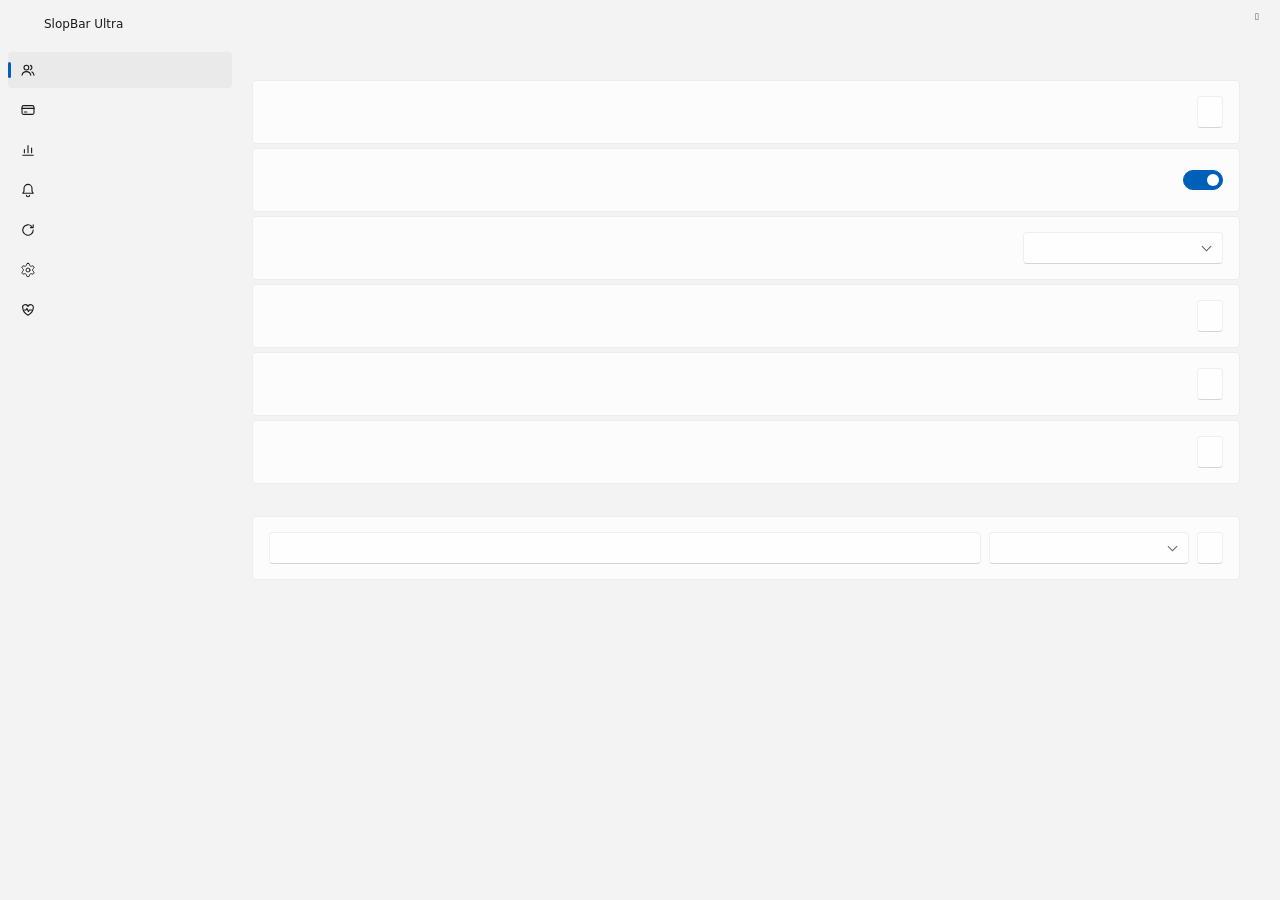
==== src/settings.html @ c91d19c8 "Merge claude/subscription-value: follow another computer's sign-ins from Settings # Conflicts: #	src" ====
<!doctype html>
<html lang="en">
<head>
  <meta charset="utf-8" />
  <title>SlopBar Ultra</title>
  <link rel="stylesheet" href="settings.css" />
</head>
<body>
  <!-- Title bar drawn on the window's Mica, like the Settings app's. -->
  <div class="titlebar" data-tauri-drag-region>
    <img src="icon.png" alt="" width="16" height="16" data-tauri-drag-region />
    <span data-tauri-drag-region>SlopBar Ultra</span>
    <button id="close" class="caption" data-i18n-title="close">&#xE8BB;</button>
  </div>
  <div class="shell">
  <nav class="sidebar" data-i18n-aria="settingsPages">
    <button class="nav active" data-page="accounts">
      <svg viewBox="0 0 20 20"><circle cx="8" cy="7" r="3"/><path d="M2.5 16.5c.6-3 2.8-4.5 5.5-4.5s4.9 1.5 5.5 4.5"/><path d="M13 4.2a3 3 0 0 1 0 5.6M15 12.4c1.3.6 2.1 1.9 2.5 4.1"/></svg>
      <span data-i18n="sAccounts"></span>
    </button>
    <button class="nav" data-page="subscriptions">
      <svg viewBox="0 0 20 20"><rect x="2.5" y="4.5" width="15" height="11" rx="2"/><path d="M2.5 8h15M5.5 12.5h3"/></svg>
      <span data-i18n="sSubscriptions"></span>
    </button>
    <button class="nav" data-page="usage">
      <svg viewBox="0 0 20 20"><path d="M3.5 16.5h13M5.5 13.5v-4M10 13.5v-9M14.5 13.5v-6"/></svg>
      <span data-i18n="sUsage"></span>
    </button>
    <button class="nav" data-page="notifications">
      <svg viewBox="0 0 20 20"><path d="M5 8a5 5 0 0 1 10 0v3.5l1.5 2.5h-13L5 11.5z"/><path d="M8 16.5a2 2 0 0 0 4 0"/></svg>
      <span data-i18n="sNotifications"></span>
    </button>
    <button class="nav" data-page="data">
      <svg viewBox="0 0 20 20"><path d="M16.5 10a6.5 6.5 0 1 1-1.9-4.6M16.5 3.5v3.5H13"/></svg>
      <span data-i18n="sData"></span>
    </button>
    <button class="nav" data-page="general">
      <svg viewBox="0 0 24 24"><path d="M12.22 2h-.44a2 2 0 0 0-2 2v.18a2 2 0 0 1-1 1.73l-.43.25a2 2 0 0 1-2 0l-.15-.08a2 2 0 0 0-2.73.73l-.22.38a2 2 0 0 0 .73 2.73l.15.1a2 2 0 0 1 1 1.72v.51a2 2 0 0 1-1 1.74l-.15.09a2 2 0 0 0-.73 2.73l.22.38a2 2 0 0 0 2.73.73l.15-.08a2 2 0 0 1 2 0l.43.25a2 2 0 0 1 1 1.73V20a2 2 0 0 0 2 2h.44a2 2 0 0 0 2-2v-.18a2 2 0 0 1 1-1.73l.43-.25a2 2 0 0 1 2 0l.15.08a2 2 0 0 0 2.73-.73l.22-.39a2 2 0 0 0-.73-2.73l-.15-.08a2 2 0 0 1-1-1.74v-.5a2 2 0 0 1 1-1.74l.15-.09a2 2 0 0 0 .73-2.73l-.22-.38a2 2 0 0 0-2.73-.73l-.15.08a2 2 0 0 1-2 0l-.43-.25a2 2 0 0 1-1-1.73V4a2 2 0 0 0-2-2z"/><circle cx="12" cy="12" r="3"/></svg>
      <span data-i18n="sGeneral"></span>
    </button>
    <button class="nav" data-page="health">
      <svg viewBox="0 0 20 20"><path d="M10 16.5s-6.5-3.8-6.5-8.6A3.4 3.4 0 0 1 10 5.6a3.4 3.4 0 0 1 6.5 2.3c0 4.8-6.5 8.6-6.5 8.6z"/><path d="M5 10h2.5l1.2-2 1.8 4 1.2-2H15"/></svg>
      <span data-i18n="sHealth"></span>
      <span class="nav-badge" id="health-nav-badge" hidden></span>
    </button>
    <div class="version" id="version"></div>
  </nav>

  <main>
    <!-- Accounts -->
    <section class="page active" id="page-accounts">
      <header><h1 data-i18n="sAccounts"></h1><p data-i18n="descAccounts"></p></header>
      <section class="guide" id="guide" aria-labelledby="guide-title" hidden></section>
      <div id="accounts"></div>
      <p class="hint notice" id="add-hint" hidden data-i18n="addHint"></p>

      <h2 data-i18n="bulkTitle"></h2>
      <div class="group">
        <div class="row">
          <div class="title"><label data-i18n="signInAll"></label><small id="sign-in-all-hint"></small></div>
          <button class="btn" id="sign-in-all" data-i18n="signInAllButton"></button>
        </div>
        <div class="row">
          <div class="title"><label for="sign-in-all-monitoring" data-i18n="signInAllMonitoring"></label><small data-i18n="signInAllMonitoringHint"></small></div>
          <input type="checkbox" class="switch" id="sign-in-all-monitoring" checked />
        </div>
        <div class="row">
          <div class="title"><label for="signin-window" data-i18n="signinWindow"></label><small data-i18n="signinWindowHint"></small></div>
          <div class="select"><select id="signin-window"></select></div>
        </div>
        <div class="row">
          <div class="title"><label data-i18n="signinForget"></label><small id="signin-forget-hint"></small></div>
          <button class="btn" id="signin-forget" data-i18n="signinForgetButton"></button>
        </div>
        <div class="row">
          <div class="title"><label data-i18n="bulkConnect"></label><small id="bulk-connect-hint"></small></div>
          <button class="btn" id="bulk-connect" data-i18n="bulkConnectButton"></button>
        </div>
        <div class="row">
          <div class="title"><label data-i18n="bulkRemove"></label><small id="bulk-remove-hint"></small></div>
          <button class="btn" id="bulk-remove" data-i18n="bulkRemoveButton"></button>
        </div>
      </div>
      <p class="hint notice" id="bulk-status" role="status" hidden></p>
      <p class="bulk-retry" id="bulk-retry-row" hidden><button class="btn" id="bulk-retry" data-i18n="signInRetry"></button></p>
      <div id="peer-sign-ins"></div>

      <h2 data-i18n="pinsTitle"></h2>
      <p class="hint pins-intro" data-i18n="pinsIntro"></p>
      <div class="group" id="pins"></div>
      <div class="group">
        <div class="row pin-add">
          <input type="text" id="pin-folder" spellcheck="false" data-i18n-title="pinFolder" />
          <div class="select"><select id="pin-account"></select></div>
          <button class="btn" id="pin-save" data-i18n="pinSave"></button>
        </div>
      </div>
      <p class="hint" id="pins-launcher"></p>
      <p class="hint" id="pins-status" role="status" hidden></p>
    </section>

    <!-- Subscriptions -->
    <section class="page" id="page-subscriptions">
      <header><h1 data-i18n="sSubscriptions"></h1><p data-i18n="descSubscriptions"></p></header>
      <div id="subscriptions"></div>
      <h2 data-i18n="sCalendar"></h2>
      <div class="group">
        <div class="row">
          <div class="title"><label for="calendar-enabled" data-i18n="calendarKeep"></label><small data-i18n="calendarKeepHint"></small></div>
          <input type="checkbox" class="switch" id="calendar-enabled" />
        </div>
        <div class="row">
          <div class="presence-path">
            <input type="text" id="calendar-path" spellcheck="false" />
            <button class="btn" id="calendar-save" data-i18n="presenceSave"></button>
            <button class="btn" id="calendar-export" data-i18n="calendarExport"></button>
          </div>
        </div>
      </div>
      <p class="hint" id="calendar-status" role="status" hidden></p>
      <p class="hint" data-i18n="subDatesHow"></p>
      <p class="hint" data-i18n="subHowJudged"></p>
      <p class="hint" data-i18n="subNoCancel"></p>
    </section>

    <!-- Usage -->
    <section class="page" id="page-usage">
      <header><h1 data-i18n="sUsage"></h1><p data-i18n="descUsage"></p></header>
      <div class="usage-controls">
        <label for="usage-days" data-i18n="usagePeriod"></label>
        <div class="select"><select id="usage-days"></select></div>
      </div>
      <div id="usage"></div>
      <p class="hint" data-i18n="usageHow"></p>
      <h2 data-i18n="sExportCsv"></h2>
      <div class="group">
        <div class="row">
          <div class="title"><label for="export-folder" data-i18n="exportCsv"></label><small data-i18n="exportCsvHint"></small></div>
        </div>
        <div class="row">
          <div class="presence-path">
            <input type="text" id="export-folder" spellcheck="false" />
            <button class="btn" id="export-csv" data-i18n="exportCsvButton"></button>
          </div>
        </div>
      </div>
      <p class="hint" id="export-status" role="status" hidden></p>
    </section>

    <!-- Notifications -->
    <section class="page" id="page-notifications">
      <header><h1 data-i18n="sNotifications"></h1><p data-i18n="descNotifications"></p></header>
      <div class="group">
        <div class="row">
          <div class="title"><label for="notify-usage" data-i18n="notifyUsage"></label><small data-i18n="notifyUsageHint"></small></div>
          <input type="checkbox" class="switch" id="notify-usage" />
        </div>
        <div class="row">
          <div class="title"><label for="notify-resets" data-i18n="notifyResets"></label><small data-i18n="notifyResetsHint"></small></div>
          <input type="checkbox" class="switch" id="notify-resets" />
        </div>
        <div class="row">
          <div class="title"><label for="notify-switches" data-i18n="notifySwitches"></label><small data-i18n="notifySwitchesHint"></small></div>
          <input type="checkbox" class="switch" id="notify-switches" />
        </div>
        <div class="row">
          <div class="title"><label for="notify-unexpected_use" data-i18n="notifyUnexpected"></label><small data-i18n="notifyUnexpectedHint"></small></div>
          <input type="checkbox" class="switch" id="notify-unexpected_use" />
        </div>
        <div class="row">
          <div class="title"><label for="notify-renewals" data-i18n="notifyRenewals"></label><small data-i18n="notifyRenewalsHint"></small></div>
          <input type="checkbox" class="switch" id="notify-renewals" />
        </div>
        <div class="row">
          <div class="title"><label for="notify-extra_usage" data-i18n="notifyExtraUsage"></label><small data-i18n="notifyExtraUsageHint"></small></div>
          <input type="checkbox" class="switch" id="notify-extra_usage" />
        </div>
        <div class="row">
          <div class="title"><label for="notify-burn" data-i18n="notifyBurn"></label><small data-i18n="notifyBurnHint"></small></div>
          <input type="checkbox" class="switch" id="notify-burn" />
        </div>
        <div class="row">
          <div class="title"><label for="notify-reset_credits" data-i18n="notifyResetCredits"></label><small data-i18n="notifyResetCreditsHint"></small></div>
          <input type="checkbox" class="switch" id="notify-reset_credits" />
        </div>
        <div class="row">
          <div class="title"><label for="notify-digest" data-i18n="notifyDigest"></label><small data-i18n="notifyDigestHint"></small></div>
          <input type="checkbox" class="switch" id="notify-digest" />
        </div>
      </div>
      <h2 data-i18n="sPhone"></h2>
      <div class="group">
        <div class="row">
          <div class="title"><label for="phone-enabled" data-i18n="phoneEnabled"></label><small data-i18n="phoneHint"></small></div>
          <input type="checkbox" class="switch" id="phone-enabled" />
        </div>
        <div class="row">
          <div class="title"><label for="phone-url" data-i18n="phoneUrl"></label><small data-i18n="phoneUrlHint"></small></div>
        </div>
        <div class="row">
          <div class="presence-path">
            <input type="text" id="phone-url" spellcheck="false" placeholder="https://ntfy.sh/your-topic" />
            <button class="btn" id="phone-url-save" data-i18n="presenceSave"></button>
          </div>
        </div>
        <div class="row">
          <div class="title"><label for="phone-token" data-i18n="phoneToken"></label><small id="phone-token-state"></small></div>
        </div>
        <div class="row">
          <div class="presence-path">
            <input type="password" id="phone-token" autocomplete="off" spellcheck="false" />
            <button class="btn" id="phone-token-save" data-i18n="presenceSave"></button>
            <button class="btn" id="phone-token-clear" data-i18n="phoneTokenClear"></button>
          </div>
        </div>
        <div class="row">
          <div class="title"><label for="phone-include_names" data-i18n="phoneNames"></label><small data-i18n="phoneNamesHint"></small></div>
          <input type="checkbox" class="switch" id="phone-include_names" />
        </div>
        <div class="row">
          <label for="phone-kind-renewal" data-i18n="phoneKindRenewal"></label>
          <input type="checkbox" class="switch" id="phone-kind-renewal" />
        </div>
        <div class="row">
          <label for="phone-kind-unexpected_use" data-i18n="phoneKindUnexpected"></label>
          <input type="checkbox" class="switch" id="phone-kind-unexpected_use" />
        </div>
        <div class="row">
          <label for="phone-kind-runaway" data-i18n="phoneKindRunaway"></label>
          <input type="checkbox" class="switch" id="phone-kind-runaway" />
        </div>
        <div class="row">
          <label for="phone-kind-limit_reached" data-i18n="phoneKindLimit"></label>
          <input type="checkbox" class="switch" id="phone-kind-limit_reached" />
        </div>
        <div class="row">
          <div class="title"><label data-i18n="phoneTest"></label><small data-i18n="phoneTestHint"></small></div>
          <button class="btn" id="phone-test" data-i18n="phoneTestButton"></button>
        </div>
      </div>
      <p class="hint" id="phone-status" role="status" hidden></p>
    </section>

    <!-- Data -->
    <section class="page" id="page-data">
      <header><h1 data-i18n="sData"></h1><p data-i18n="descData"></p></header>
      <div class="group">
        <div class="row">
          <label for="refresh" data-i18n="sRefresh"></label>
          <div class="select"><select id="refresh"></select></div>
        </div>
        <div class="row">
          <div class="title"><label for="auto-monitoring" data-i18n="autoMonitoring"></label><small data-i18n="autoMonitoringHint"></small></div>
          <input type="checkbox" class="switch" id="auto-monitoring" />
        </div>
      </div>
      <h2 data-i18n="sProviders"></h2>
      <div class="group">
        <div class="row">
          <label for="claude" class="with-mark"><span class="logo claude" data-mark="claude"></span>Claude</label>
          <input type="checkbox" class="switch" id="claude" />
        </div>
        <div class="row">
          <label for="codex" class="with-mark"><span class="logo codex" data-mark="codex"></span>Codex</label>
          <input type="checkbox" class="switch" id="codex" />
        </div>
        <div class="row">
          <div class="title"><label for="wsl-accounts" data-i18n="wslAccounts"></label><small data-i18n="wslAccountsHint"></small></div>
          <div class="select"><select id="wsl-accounts"></select></div>
        </div>
        <div class="row">
          <div class="title"><label for="wsl-rescan" data-i18n="wslRescan"></label><small id="wsl-rescan-hint" data-i18n="wslRescanHint"></small></div>
          <button class="btn" id="wsl-rescan" data-i18n="wslRescanButton"></button>
        </div>
      </div>
      <h2 data-i18n="sPresence"></h2>
      <div class="group">
        <div class="row">
          <div class="title"><label for="presence" data-i18n="sharePresence"></label><small data-i18n="sharePresenceHint"></small></div>
          <div class="select"><select id="presence"></select></div>
        </div>
        <div class="row" id="presence-custom" hidden>
          <div class="presence-path">
            <input type="text" id="presence-path" spellcheck="false" />
            <button class="btn" id="presence-save" data-i18n="presenceSave"></button>
          </div>
        </div>
        <div class="row">
          <div class="title"><label for="account-roster" data-i18n="rosterShare"></label><small data-i18n="rosterShareHint"></small></div>
          <input type="checkbox" class="switch" id="account-roster" />
        </div>
        <div class="row">
          <div class="title"><label for="roster-passphrase" data-i18n="rosterPassphrase"></label><small id="roster-passphrase-state"></small></div>
        </div>
        <div class="row">
          <div class="presence-path">
            <input type="password" id="roster-passphrase" autocomplete="new-password" spellcheck="false" />
            <button class="btn" id="roster-passphrase-save" data-i18n="rosterPassphraseSave"></button>
            <button class="btn" id="roster-passphrase-clear" data-i18n="phoneTokenClear"></button>
          </div>
        </div>
      </div>
      <p class="hint" id="presence-rclone-hint" data-i18n="presenceRcloneHint" hidden></p>
      <p class="hint" id="presence-status" role="status" hidden></p>
      <p class="hint" id="roster-status" role="status" hidden></p>
      <p class="hint" id="roster-pair-hint" data-i18n="rosterPairHint"></p>
    </section>

    <!-- General -->
    <section class="page" id="page-general">
      <header><h1 data-i18n="sGeneral"></h1><p data-i18n="descGeneral"></p></header>
      <div class="group">
        <div class="row">
          <label for="language" data-i18n="sLanguage"></label>
          <div class="select"><select id="language"></select></div>
        </div>
        <div class="row">
          <label for="startup" data-i18n="sStartup"></label>
          <input type="checkbox" class="switch" id="startup" />
        </div>
        <div class="row">
          <div class="title"><label for="compact-flyout" data-i18n="compactFlyout"></label><small id="compact-flyout-hint"></small></div>
          <input type="checkbox" class="switch" id="compact-flyout" />
        </div>
        <div class="row">
          <div class="title"><label for="guide-reopen" data-i18n="guideReopen"></label><small data-i18n="guideReopenHint"></small></div>
          <button class="btn" id="guide-reopen" data-i18n="guideReopenButton"></button>
        </div>
        <div class="row">
          <div class="title"><label for="hotkey" data-i18n="switcherShortcut"></label><small id="hotkey-hint"></small></div>
          <div class="presence-path hotkey">
            <input type="text" id="hotkey" spellcheck="false" />
            <button class="btn" id="hotkey-save" data-i18n="hotkeySave"></button>
          </div>
        </div>
        <div class="row">
          <div class="title"><label for="compact-hotkey" data-i18n="compactShortcut"></label><small id="compact-hotkey-hint"></small></div>
          <div class="presence-path hotkey">
            <input type="text" id="compact-hotkey" spellcheck="false" />
            <button class="btn" id="compact-hotkey-save" data-i18n="hotkeySave"></button>
          </div>
        </div>
      </div>

      <h2 data-i18n="sUpdates"></h2>
      <div class="group">
        <div class="row">
          <label for="auto-update" data-i18n="autoUpdate"></label>
          <input type="checkbox" class="switch" id="auto-update" />
        </div>
        <div class="row">
          <div class="title">
            <label id="version-label"></label>
            <small id="update-status"></small>
          </div>
          <button class="btn" id="check-updates"></button>
        </div>
      </div>
      <h2 data-i18n="sDiagnostics"></h2>
      <div class="group">
        <div class="row">
          <div class="title"><label data-i18n="sDiagnostics"></label><small data-i18n="diagnosticsHint"></small></div>
          <button class="btn" id="export-diagnostics" data-i18n="exportDiagnostics"></button>
        </div>
        <div class="row">
          <div class="title"><label for="crash-records" data-i18n="crashRecords"></label><small data-i18n="crashRecordsHint"></small></div>
          <input type="checkbox" class="switch" id="crash-records" />
        </div>
      </div>
      <p class="hint" id="diagnostics-status" role="status" hidden></p>
      <h2 data-i18n="sBackup"></h2>
      <div class="group">
        <div class="row">
          <div class="title"><label for="backup-passphrase" data-i18n="backupPassphrase"></label><small data-i18n="backupHint"></small></div>
        </div>
        <div class="row">
          <div class="presence-path">
            <input type="password" id="backup-passphrase" autocomplete="new-password" spellcheck="false" />
            <button class="btn" id="backup-export" data-i18n="backupExport"></button>
            <button class="btn" id="backup-restore" data-i18n="backupRestore"></button>
          </div>
        </div>
      </div>
      <input type="file" id="backup-file" accept=".slopbar-backup" hidden />
      <div class="group" id="backup-preview" hidden></div>
      <p class="hint" id="backup-status" role="status" hidden></p>
    </section>

    <!-- Health -->
    <section class="page" id="page-health">
      <header><h1 data-i18n="sHealth"></h1><p data-i18n="descHealth"></p></header>
      <div class="group" id="health"></div>
      <p class="hint" id="health-status" role="status" hidden></p>
      <p class="hint" data-i18n="healthHow"></p>
    </section>
  </main>
  </div>

  <script type="module" src="settings.js"></script>
</body>
</html>
---- src/settings.css ----
/*
 * Laid out and colored like the Windows 11 Settings app: WinUI theme resources, the system accent
 * color (set by settings.js; Windows' default blue until then) and the apps' light/dark mode.
 */
:root {
  --accent-light: #005fb8;
  --accent-dark: #60cdff;
  --accent: var(--accent-light);
  --on-accent: #fff;
  --bg: #f3f3f3;                                 /* Mica, SolidBackgroundFillColorBase */
  --text: rgba(0, 0, 0, 0.896);
  --dim: rgba(0, 0, 0, 0.62);
  --faint: rgba(0, 0, 0, 0.6);                   /* darker than WinUI's 0.446 for 4.5:1 (WCAG AA) */
  --card: rgba(255, 255, 255, 0.7);              /* CardBackgroundFillColorDefault */
  --card-stroke: rgba(0, 0, 0, 0.0578);          /* CardStrokeColorDefault */
  --line: rgba(0, 0, 0, 0.0803);                 /* DividerStrokeColorDefault */
  --subtle-hover: rgba(0, 0, 0, 0.0373);         /* SubtleFillColorSecondary */
  --subtle-press: rgba(0, 0, 0, 0.0241);
  --control: rgba(255, 255, 255, 0.7);           /* ControlFillColorDefault */
  --control-hover: rgba(249, 249, 249, 0.5);
  --control-press: rgba(249, 249, 249, 0.3);
  --control-stroke: rgba(0, 0, 0, 0.0578);       /* ControlElevationBorder */
  --control-stroke-bottom: rgba(0, 0, 0, 0.1622);
  --strong: rgba(0, 0, 0, 0.446);                /* ControlStrongFillColorDefault */
  --strong-stroke: rgba(0, 0, 0, 0.446);         /* ControlStrongStrokeColorDefault */
  --track: rgba(0, 0, 0, 0.0578);                /* ControlAltFillColorTertiary */
  --ok: #0f7b0f;
  --warn: #9d5d00;
  --bad: #c42b1c;
  --ease: cubic-bezier(0, 0, 0, 1);
  color-scheme: light;
}
@media (prefers-color-scheme: dark) {
  :root {
    --accent: var(--accent-dark);
    --on-accent: #000;
    --bg: #202020;
    --text: #fff;
    --dim: rgba(255, 255, 255, 0.786);
    --faint: rgba(255, 255, 255, 0.545);
    --card: rgba(255, 255, 255, 0.0512);
    --card-stroke: rgba(0, 0, 0, 0.1);
    --line: rgba(255, 255, 255, 0.0837);
    --subtle-hover: rgba(255, 255, 255, 0.0605);
    --subtle-press: rgba(255, 255, 255, 0.0419);
    --control: rgba(255, 255, 255, 0.0605);
    --control-hover: rgba(255, 255, 255, 0.0837);
    --control-press: rgba(255, 255, 255, 0.0326);
    --control-stroke: rgba(255, 255, 255, 0.0698);
    --control-stroke-bottom: rgba(255, 255, 255, 0.0698);
    --control-stroke-top: rgba(255, 255, 255, 0.093);
    --strong: rgba(255, 255, 255, 0.545);
    --strong-stroke: rgba(255, 255, 255, 0.545);
    --track: rgba(255, 255, 255, 0.0419);
    --ok: #6ccb5f;
    --warn: #fce100;
    --bad: #ff99a4;
    color-scheme: dark;
  }
}

* { box-sizing: border-box; margin: 0; }
html, body { height: 100%; }
body {
  display: flex; flex-direction: column; background: var(--bg); color: var(--text);
  font: 14px/20px "Segoe UI Variable Text", "Segoe UI", system-ui, sans-serif;
  user-select: none; cursor: default;
}
button { font: inherit; color: inherit; }
svg { display: block; }
:focus-visible { outline: 2px solid var(--text); outline-offset: 1px; }
@media (prefers-reduced-motion: reduce) {
  *, *::before, *::after { animation-duration: 0.01ms !important; animation-iteration-count: 1 !important; transition-duration: 0.01ms !important; scroll-behavior: auto !important; }
}
/* ScrollBar: a thin rail that widens when hovered. */
::-webkit-scrollbar { width: 12px; }
::-webkit-scrollbar-thumb { border: 5px solid transparent; border-radius: 6px; background: var(--strong) padding-box; }
::-webkit-scrollbar-thumb:hover { border-width: 3px; }

/* On Windows 11 the window's Mica shows through; it falls back to --bg by itself when inactive. */
html.mica body { background: transparent; }

/* Title bar: icon and caption on the Mica, and the close button of WinUI's caption buttons. */
.titlebar { flex: none; display: flex; align-items: center; gap: 12px; height: 48px; padding-left: 16px; }
.titlebar span { font-size: 12px; line-height: 16px; }
body.inactive .titlebar span, body.inactive .caption { color: var(--faint); }
.caption {
  align-self: flex-start; margin-left: auto; width: 46px; height: 32px; border: 0; background: transparent;
  font: 10px "Segoe Fluent Icons", "Segoe MDL2 Assets"; color: var(--text);
}
.caption:hover { background: #c42b1c; color: #fff; }
.caption:active { background: rgba(196, 43, 28, 0.9); color: rgba(255, 255, 255, 0.7); }
.shell { flex: 1; display: flex; min-height: 0; }

/* Navigation pane */
.sidebar { width: 240px; flex: none; display: flex; flex-direction: column; gap: 4px; padding: 4px 8px 12px; }
.nav {
  position: relative; display: flex; align-items: center; gap: 16px; width: 100%; height: 36px; padding: 0 12px;
  border: 0; border-radius: 4px; background: transparent; text-align: left; color: var(--text);
}
.nav svg { width: 16px; height: 16px; flex: none; fill: none; stroke: currentColor; stroke-width: 1.4; stroke-linecap: round; stroke-linejoin: round; }
.nav:hover, .nav.active { background: var(--subtle-hover); }
.nav:active { background: var(--subtle-press); color: var(--dim); }
/* The selection pill, which grows in from the middle. */
.nav::before {
  content: ""; position: absolute; left: 0; top: 50%; width: 3px; height: 16px; margin-top: -8px;
  border-radius: 2px; background: var(--accent); transform: scaleY(0); transition: transform 0.2s var(--ease);
}
.nav.active::before { transform: scaleY(1); }
.version { margin-top: auto; padding: 0 12px; font-size: 12px; color: var(--faint); }

/* Content */
main { flex: 1; overflow-y: auto; padding: 4px 40px 40px 12px; }
.page { display: none; max-width: 1000px; }
.page.active { display: block; animation: page-in 0.3s var(--ease); }
@keyframes page-in { from { opacity: 0; transform: translateY(20px); } }
.page header { margin-bottom: 24px; }
h1 { font-size: 28px; line-height: 36px; font-weight: 600; }
.page header p { color: var(--dim); margin-top: 4px; }
h2 { font-size: 14px; font-weight: 600; margin: 28px 0 8px 1px; }
.page > header + h2 { margin-top: 0; }
.hint { color: var(--dim); font-size: 12px; line-height: 16px; margin: 12px 1px 0; }
/* InfoBar (informational) */
.hint.notice {
  color: var(--text); font-size: 14px; line-height: 20px; padding: 14px 16px; margin-top: 12px;
  background: var(--card); border: 1px solid var(--card-stroke); border-radius: 4px;
}
.bulk-retry { margin: 8px 1px 0; }
/* "Signing in on <machine>": another computer's Sign in all accounts, followed through the roster. */
.peer-run { margin-top: 12px; }
.peer-run h3 { font-size: 14px; line-height: 20px; font-weight: 600; margin-bottom: 4px; }
.peer-run p + p { margin-top: 4px; }
.peer-run .dim { color: var(--dim); font-size: 12px; line-height: 16px; }
.peer-run .btn { margin-top: 10px; }

/* Setting cards: each row is its own card, a few pixels apart. */
.group { display: flex; flex-direction: column; gap: 4px; }
.group + .group { margin-top: 4px; }
.row, .account, .group > .empty {
  display: flex; align-items: center; justify-content: space-between; gap: 16px; min-height: 64px; padding: 12px 16px;
  background: var(--card); border: 1px solid var(--card-stroke); border-radius: 4px;
}
.disabled { opacity: 0.4; pointer-events: none; }

/* ComboBox */
.select { position: relative; }
.select::after {
  content: ""; position: absolute; right: 13px; top: 50%; width: 6px; height: 6px; margin-top: -5px;
  border-right: 1px solid var(--dim); border-bottom: 1px solid var(--dim); transform: rotate(45deg); pointer-events: none;
}
select {
  appearance: none; min-width: 200px; height: 32px; padding: 0 36px 0 11px; font: inherit; color: var(--text);
  background: var(--control); border: 1px solid var(--control-stroke); border-bottom-color: var(--control-stroke-bottom);
  border-top-color: var(--control-stroke-top, var(--control-stroke)); border-radius: 4px;
}
select:hover { background: var(--control-hover); }
select:active { background: var(--control-press); }
option { background: var(--bg); color: var(--text); }

/* Button */
.btn {
  display: inline-flex; align-items: center; justify-content: center; gap: 8px; min-height: 32px; padding: 0 12px;
  background: var(--control); border: 1px solid var(--control-stroke); border-bottom-color: var(--control-stroke-bottom);
  border-top-color: var(--control-stroke-top, var(--control-stroke)); border-radius: 4px;
}
.btn:hover { background: var(--control-hover); }
.btn:active { background: var(--control-press); color: var(--dim); border-color: var(--control-stroke); }
.btn:disabled { color: var(--faint); background: var(--control-press); }
.btn svg { width: 12px; height: 12px; fill: none; stroke: currentColor; stroke-width: 1.4; stroke-linecap: round; }
.btn.accent { background: var(--accent); color: var(--on-accent); border-color: rgba(255, 255, 255, 0.08) rgba(255, 255, 255, 0.08) rgba(0, 0, 0, 0.4); }
.btn.accent:hover { background: color-mix(in srgb, var(--accent) 90%, var(--bg)); }
.btn.accent:active { background: color-mix(in srgb, var(--accent) 80%, var(--bg)); color: var(--on-accent); }

/* ToggleSwitch */
.switch {
  appearance: none; flex: none; position: relative; width: 40px; height: 20px; border-radius: 10px;
  background: var(--control); border: 1px solid var(--strong-stroke); transition: background 0.1s;
}
.switch:hover { background: var(--control-hover); }
.switch::after {
  content: ""; position: absolute; top: 3px; left: 3px; width: 12px; height: 12px; border-radius: 50%;
  background: var(--dim); transition: transform 0.2s var(--ease), width 0.1s, height 0.1s, top 0.1s, left 0.1s;
}
.switch:hover::after { top: 2px; left: 2px; width: 14px; height: 14px; }
.switch:active::after { width: 17px; }
.switch:checked { background: var(--accent); border-color: var(--accent); }
.switch:checked:hover { background: color-mix(in srgb, var(--accent) 90%, var(--bg)); }
.switch:checked::after { background: var(--on-accent); transform: translateX(20px); }
.switch:checked:active::after { transform: translateX(17px); }

/* Slider */
input[type="range"] {
  appearance: none; width: 180px; height: 4px; border-radius: 2px; background: transparent;
  background: linear-gradient(to right, var(--accent) var(--fill, 50%), var(--strong) var(--fill, 50%));
}
input[type="range"]::-webkit-slider-thumb {
  appearance: none; width: 20px; height: 20px; border-radius: 50%;
  background: radial-gradient(circle, var(--accent) 5px, transparent 5.5px), var(--bg);
  box-shadow: 0 0 0 1px var(--control-stroke), 0 1px 2px rgba(0, 0, 0, 0.15);
  transition: background-size 0.1s;
}
input[type="range"]:hover::-webkit-slider-thumb { background: radial-gradient(circle, var(--accent) 6px, transparent 6.5px), var(--bg); }
input[type="range"]:active::-webkit-slider-thumb { background: radial-gradient(circle, var(--accent) 4px, transparent 4.5px), var(--bg); }
.range { display: flex; align-items: center; gap: 12px; }
.range output { width: 40px; text-align: right; font-variant-numeric: tabular-nums; }

.with-mark { display: flex; align-items: center; gap: 16px; }
/* Provider logos, white on each brand's color, like app icons in the Settings app. */
.logo { flex: none; display: grid; place-items: center; width: 24px; height: 24px; border-radius: 4px; color: #fff; }
.logo svg { fill: currentColor; }
.logo.claude { background: #d97757; }
.logo.claude svg { width: 16px; height: 16px; }
.logo.codex { background: #000; }
.logo.codex svg { width: 14px; height: 14px; }
@media (prefers-color-scheme: dark) { .logo.codex { box-shadow: inset 0 0 0 1px rgba(255, 255, 255, 0.12); } }

/* Accounts */
.provider + .provider { margin-top: 28px; }
.provider-head { display: flex; align-items: center; gap: 12px; margin: 0 0 8px 1px; }
.provider-head h3 { font-size: 14px; font-weight: 600; }
.provider-head .btn { margin-left: auto; }
.account { justify-content: flex-start; }
.avatar {
  flex: none; display: grid; place-items: center; width: 32px; height: 32px; border-radius: 50%;
  font-weight: 600; font-size: 14px; color: #fff;
}
.who { flex: 1; min-width: 0; }
/* TextBox, blending into the card until hovered or focused. */
.who input {
  width: 100%; font: inherit; color: var(--text); background: transparent;
  border: 1px solid transparent; border-radius: 4px; padding: 1px 6px; margin-left: -7px; outline: none;
}
.who input:hover { background: var(--control-hover); border-color: var(--control-stroke); }
.who input:focus { background: var(--bg); border-color: var(--control-stroke); border-bottom: 2px solid var(--accent); padding-bottom: 0; }
.who input::placeholder { color: var(--text); opacity: 1; }
.who small { display: flex; gap: 6px; align-items: center; color: var(--dim); font-size: 12px; line-height: 16px; overflow: hidden; white-space: nowrap; }
.who small span { overflow: hidden; text-overflow: ellipsis; }
.chip {
  font-style: normal; flex: none; padding: 0 6px; border-radius: 4px; font-size: 12px; line-height: 18px;
  background: var(--control); border: 1px solid var(--control-stroke); color: var(--dim);
}
.chip.live { background: var(--accent); border-color: transparent; color: var(--on-accent); }
.chip.resets.live { background: transparent; border-color: var(--ok); color: var(--ok); }
.meter { flex: none; width: 140px; text-align: right; }
.meter b { font-weight: 600; font-variant-numeric: tabular-nums; }
.meter .track { height: 4px; border-radius: 2px; background: var(--track); overflow: hidden; margin-top: 6px; }
.meter .track i { display: block; height: 100%; border-radius: 2px; }
.meter.none b { color: var(--faint); font-weight: 400; }
.meter small { display: block; margin-top: 4px; color: var(--dim); font-size: 12px; line-height: 16px; white-space: nowrap; }
.remove {
  flex: none; display: grid; place-items: center; width: 32px; height: 32px; border: 0; border-radius: 4px;
  background: transparent; color: var(--dim); opacity: 0;
}
.remove svg { width: 12px; height: 12px; fill: none; stroke: currentColor; stroke-width: 1.4; stroke-linecap: round; }
.account:hover .remove:not(:disabled), .remove:focus-visible { opacity: 1; }
.remove:hover { background: var(--subtle-hover); }
.remove:active { background: var(--subtle-press); }
.remove:disabled { visibility: hidden; }
.group > .empty { color: var(--dim); justify-content: flex-start; }

.balancer { margin-top: 4px; }
.btn.use { flex: none; }

.row .title { display: flex; flex-direction: column; }
.row .title small { color: var(--dim); font-size: 12px; line-height: 16px; }
.row .title small.available { color: var(--accent); font-weight: 600; }

.account { display: grid; grid-template-columns: 32px minmax(0, 1fr) 140px auto 20px; gap: 8px 12px; }
.account > .avatar { grid-column: 1; grid-row: 1; }
.account > .who { grid-column: 2; grid-row: 1; }
.account > .meter { grid-column: 3; grid-row: 1; }
.account > .use { grid-column: 4; grid-row: 1; }
.account > .remove { grid-column: 5; grid-row: 1; }
.monitor-state { grid-column: 2 / -1; grid-row: 2; display: flex; flex-direction: column; gap: 5px; font-size: 12px; color: var(--dim); }
.monitor-state small { display: block; white-space: normal; }
.window-resets { display: flex; flex-direction: column; gap: 4px; font-variant-numeric: tabular-nums; }
.monitor-state .btn { align-self: flex-start; }
.meter.stale { opacity: .65; }

/* Sparklines: the weekly window over the last 7 days (sparkline.js). */
.meter .spark { display: block; width: 100%; height: auto; margin-top: 6px; overflow: visible; }
.meter .spark-empty { width: 100% !important; }
.spark-base { stroke: var(--track); stroke-width: 1; fill: none; }
.spark-line { stroke: var(--dim); stroke-width: 1.3; fill: none; stroke-linejoin: round; stroke-linecap: round; vector-effect: non-scaling-stroke; }
.spark-dot { fill: var(--dim); }
.spark-dot.ok { fill: var(--ok); }
.spark-dot.warn { fill: var(--warn); }
.spark-dot.bad { fill: var(--bad); }

/* The first-run guide (Accounts) */
.guide { margin: 0 0 28px; padding: 16px 20px 20px; background: var(--card); border: 1px solid var(--card-stroke); border-radius: 8px; }
.guide[hidden] { display: none; }
.guide-head { display: flex; align-items: center; gap: 12px; }
.guide-head h2 { margin: 0; font-size: 20px; line-height: 28px; }
.guide-head h2:focus:not(:focus-visible), .page h1:focus:not(:focus-visible) { outline: none; }
.guide-head .guide-close { margin-left: auto; opacity: 1; }
.guide-intro { margin: 4px 0 12px; }
.guide-steps { list-style: none; padding: 0; margin: 0; display: flex; flex-direction: column; gap: 12px; }
.guide-step { padding: 12px 14px; border-radius: 4px; background: var(--control); border: 1px solid var(--control-stroke); }
.guide-step-head { display: flex; align-items: center; gap: 10px; }
.guide-step-head h3 { font-size: 14px; font-weight: 600; }
.guide-step-head .chip { margin-left: auto; }
.guide-num {
  flex: none; display: grid; place-items: center; width: 22px; height: 22px; border-radius: 50%;
  font-size: 12px; font-weight: 600; border: 1px solid var(--strong-stroke);
}
.guide-step.done .guide-num { background: var(--ok); border-color: var(--ok); color: var(--bg); }
.guide-body { margin: 6px 0 0 32px; display: flex; flex-direction: column; gap: 8px; color: var(--dim); }
.guide-body .hint { margin: 0; }
.guide-accounts { list-style: none; padding: 0; margin: 0; display: flex; flex-direction: column; gap: 6px; }
.guide-accounts li { display: flex; align-items: center; gap: 10px; color: var(--text); }
.guide-accounts .logo { width: 20px; height: 20px; }
.guide-accounts .logo svg { width: 12px; height: 12px; }
.guide-name { flex: 1; min-width: 0; overflow: hidden; text-overflow: ellipsis; white-space: nowrap; }
.guide-share { display: flex; flex-wrap: wrap; align-items: center; gap: 8px 12px; color: var(--text); }
.guide-notify { display: flex; flex-direction: column; gap: 8px; color: var(--text); }
.guide-notify label { display: flex; align-items: center; gap: 10px; cursor: pointer; }
.guide-foot { display: flex; justify-content: flex-end; margin-top: 12px; }
#diagnostics-status { overflow-wrap: anywhere; }

/* Subscriptions */
.account.sub { grid-template-columns: 32px minmax(0, 1fr) 230px auto 0; }
.sub .name { padding: 1px 0; overflow: hidden; text-overflow: ellipsis; white-space: nowrap; }
.sub .meter small { white-space: normal; }
.sub .btn.use svg { width: 10px; height: 10px; }
.chip.verdict.ok { border-color: var(--ok); color: var(--ok); background: transparent; }
.chip.verdict.warn { border-color: var(--warn); color: var(--warn); background: transparent; }
.chip.verdict.bad { border-color: var(--bad); color: var(--bad); background: transparent; }
.sub .advice { color: var(--text); }
.sub .runs-out { color: var(--warn); font-weight: 600; }
.sub-summary { margin-left: auto; color: var(--dim); font-size: 12px; }
.sub-pool { margin: 0 0 8px; }
.advice-move { display: flex; align-items: center; gap: 12px; padding: 10px 12px; }
.advice-move + .advice-move { border-top: 1px solid var(--line, rgba(127, 127, 127, .2)); }
.advice-move .who { flex: 1; min-width: 0; display: flex; flex-direction: column; gap: 2px; }
.advice-move small { color: var(--dim); font-size: 12px; }
.plan-fields { display: flex; flex-wrap: wrap; align-items: center; gap: 8px 20px; margin-top: 4px; }
.plan-fields label { display: inline-flex; align-items: center; gap: 8px; }
.plan-fields input[type="number"] {
  width: 84px; height: 28px; padding: 0 8px; font: inherit; color: var(--text);
  background: var(--control); border: 1px solid var(--control-stroke); border-bottom-color: var(--control-stroke-bottom); border-radius: 4px;
}
.plan-fields input[type="number"]:focus, .plan-fields input[type="date"]:focus { outline: none; border-bottom: 2px solid var(--accent); }
.plan-fields input[type="date"] {
  height: 28px; padding: 0 8px; font: inherit; color: var(--text); color-scheme: light dark;
  background: var(--control); border: 1px solid var(--control-stroke); border-bottom-color: var(--control-stroke-bottom); border-radius: 4px;
}
.plan-fields .link { border: 0; background: none; padding: 0; color: var(--accent); cursor: pointer; }
.plan-fields .link:hover { text-decoration: underline; }
@media (max-width: 900px) {
  .account { grid-template-columns: 32px minmax(0, 1fr) 90px auto 20px; gap: 8px; }
  .account .meter { width: 90px; }
  .account.sub { grid-template-columns: 32px minmax(0, 1fr) 160px auto 0; }
  .account.sub .meter { width: 160px; }
}

/* Sharing in-use status with the user's other computers (Data page). */
.row[hidden] { display: none; }
.presence-path { flex: 1; display: flex; gap: 8px; }
.presence-path input {
  flex: 1; min-width: 0; height: 32px; padding: 0 10px; font: inherit; color: var(--text);
  background: var(--control); border: 1px solid var(--control-stroke); border-bottom-color: var(--control-stroke-bottom); border-radius: 4px;
}
.presence-path input:focus { outline: none; border-bottom: 2px solid var(--accent); }
.chip.elsewhere { background: transparent; border-color: var(--ok); color: var(--ok); }
.chip.outside { background: transparent; border-color: var(--warn); color: var(--warn); }
.chip.unexpected { background: transparent; border-color: var(--bad); color: var(--bad); }
.web-use { display: inline-flex; align-items: center; gap: 4px; align-self: flex-start; cursor: pointer; }

/* Health */
.nav-badge {
  margin-left: auto; min-width: 18px; height: 18px; padding: 0 5px; border-radius: 9px;
  background: var(--bad); color: #fff; font-size: 11px; font-weight: 600; line-height: 18px; text-align: center;
}
.health-check .title { min-width: 0; }
.health-check .title label { display: flex; align-items: center; gap: 8px; }
.health-dot { width: 10px; height: 10px; flex: none; border-radius: 50%; background: var(--ok); }
.health-dot.warning { background: var(--warn); }
.health-dot.problem { background: var(--bad); }

/* Bulk actions, project pins and the switcher's shortcut (Accounts and General pages). */
.row .title small.problem { color: var(--bad); }
.row.pin { gap: 8px; }
.row.pin .title { flex: 1; min-width: 0; }
.row.pin .title label { overflow: hidden; text-overflow: ellipsis; white-space: nowrap; }
.row.pin .btn { flex: none; }
.pin-add { gap: 8px; }
.pin-add input {
  flex: 1; min-width: 0; height: 32px; padding: 0 10px; font: inherit; color: var(--text);
  background: var(--control); border: 1px solid var(--control-stroke); border-bottom-color: var(--control-stroke-bottom); border-radius: 4px;
}
.pin-add input:focus { outline: none; border-bottom: 2px solid var(--accent); }
.pin-add .select { flex: none; max-width: 45%; }
.pins-intro { margin: 0 1px 8px; }
.presence-path.hotkey { flex: none; width: 280px; }
/* Usage */
.usage-controls { display: flex; align-items: center; justify-content: flex-end; gap: 12px; margin: 0 0 16px; }
.usage-controls select { min-width: 140px; }
.row.usage-overview, .row.usage-account { align-items: flex-start; flex-wrap: wrap; }
.usage-overview > div { flex: 1 1 260px; min-width: 0; }
.usage-who { display: flex; flex-direction: column; gap: 2px; flex: 0 0 210px; min-width: 0; }
.usage-who label { overflow: hidden; text-overflow: ellipsis; white-space: nowrap; }
.usage-who small { color: var(--dim); font-size: 12px; }
.usage-who .usage-note { color: var(--faint); }
.usage-cols { flex: 1 1 320px; display: grid; grid-template-columns: repeat(auto-fit, minmax(180px, 1fr)); gap: 16px; min-width: 0; }
.usage-overview h4, .usage-cols h4 { font-size: 12px; font-weight: 600; color: var(--dim); margin: 0 0 6px; }
.usage-heat-head { display: flex; align-items: center; justify-content: space-between; gap: 8px; margin-bottom: 6px; }
.usage-heat-head h4 { margin: 0; }
.usage-heat-head select { min-width: 150px; height: 28px; font-size: 12px; }
.usage-empty { color: var(--faint); font-size: 12px; }
.bars { list-style: none; margin: 0; padding: 0; display: flex; flex-direction: column; gap: 6px; }
.bars li { display: grid; grid-template-columns: 1fr auto; column-gap: 8px; font-size: 12px; }
.bar-key { overflow: hidden; text-overflow: ellipsis; white-space: nowrap; }
.bar-value { color: var(--dim); font-variant-numeric: tabular-nums; }
.bar { grid-column: 1 / -1; height: 4px; margin-top: 2px; border-radius: 2px; background: linear-gradient(to right, var(--accent) var(--w), var(--track) var(--w)); }
.heat { display: grid; grid-template-columns: 32px repeat(24, 1fr); gap: 2px; font-size: 10px; color: var(--faint); }
.heat-hour { text-align: left; }
.heat-day { line-height: 12px; }
.heat-cell { height: 12px; border-radius: 2px; background: color-mix(in srgb, var(--accent) calc(var(--a) * 100%), var(--track)); }
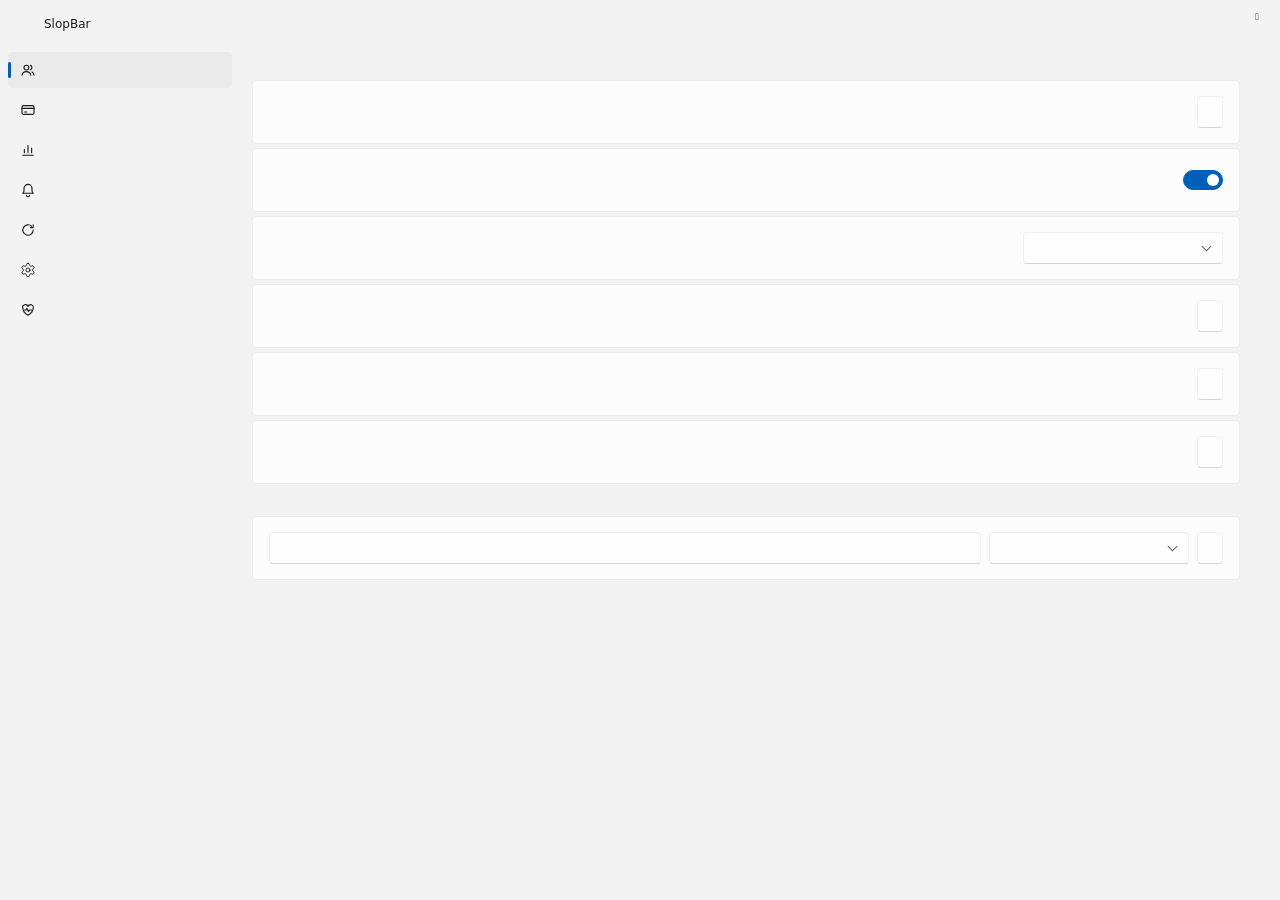
==== commit 595f7836: "Show another computer's sign-ins at the top of Accounts Below every account card the person at this " ====
--- a/src/settings.html
+++ b/src/settings.html
@@ -2,14 +2,14 @@
 <html lang="en">
 <head>
   <meta charset="utf-8" />
-  <title>SlopBar Ultra</title>
+  <title>SlopBar</title>
   <link rel="stylesheet" href="settings.css" />
 </head>
 <body>
   <!-- Title bar drawn on the window's Mica, like the Settings app's. -->
   <div class="titlebar" data-tauri-drag-region>
     <img src="icon.png" alt="" width="16" height="16" data-tauri-drag-region />
-    <span data-tauri-drag-region>SlopBar Ultra</span>
+    <span data-tauri-drag-region>SlopBar</span>
     <button id="close" class="caption" data-i18n-title="close">&#xE8BB;</button>
   </div>
   <div class="shell">
@@ -50,6 +50,8 @@
     <!-- Accounts -->
     <section class="page active" id="page-accounts">
       <header><h1 data-i18n="sAccounts"></h1><p data-i18n="descAccounts"></p></header>
+      <!-- Another computer signing in: at the top, so the person here sees it without scrolling. -->
+      <div id="peer-sign-ins"></div>
       <section class="guide" id="guide" aria-labelledby="guide-title" hidden></section>
       <div id="accounts"></div>
       <p class="hint notice" id="add-hint" hidden data-i18n="addHint"></p>
@@ -83,7 +85,6 @@
       </div>
       <p class="hint notice" id="bulk-status" role="status" hidden></p>
       <p class="bulk-retry" id="bulk-retry-row" hidden><button class="btn" id="bulk-retry" data-i18n="signInRetry"></button></p>
-      <div id="peer-sign-ins"></div>
 
       <h2 data-i18n="pinsTitle"></h2>
       <p class="hint pins-intro" data-i18n="pinsIntro"></p>
@@ -333,13 +334,6 @@
             <button class="btn" id="hotkey-save" data-i18n="hotkeySave"></button>
           </div>
         </div>
-        <div class="row">
-          <div class="title"><label for="compact-hotkey" data-i18n="compactShortcut"></label><small id="compact-hotkey-hint"></small></div>
-          <div class="presence-path hotkey">
-            <input type="text" id="compact-hotkey" spellcheck="false" />
-            <button class="btn" id="compact-hotkey-save" data-i18n="hotkeySave"></button>
-          </div>
-        </div>
       </div>
 
       <h2 data-i18n="sUpdates"></h2>
--- a/src/settings.css
+++ b/src/settings.css
@@ -127,7 +127,7 @@
 }
 .bulk-retry { margin: 8px 1px 0; }
 /* "Signing in on <machine>": another computer's Sign in all accounts, followed through the roster. */
-.peer-run { margin-top: 12px; }
+.hint.notice.peer-run { margin: 0 0 12px; }
 .peer-run h3 { font-size: 14px; line-height: 20px; font-weight: 600; margin-bottom: 4px; }
 .peer-run p + p { margin-top: 4px; }
 .peer-run .dim { color: var(--dim); font-size: 12px; line-height: 16px; }
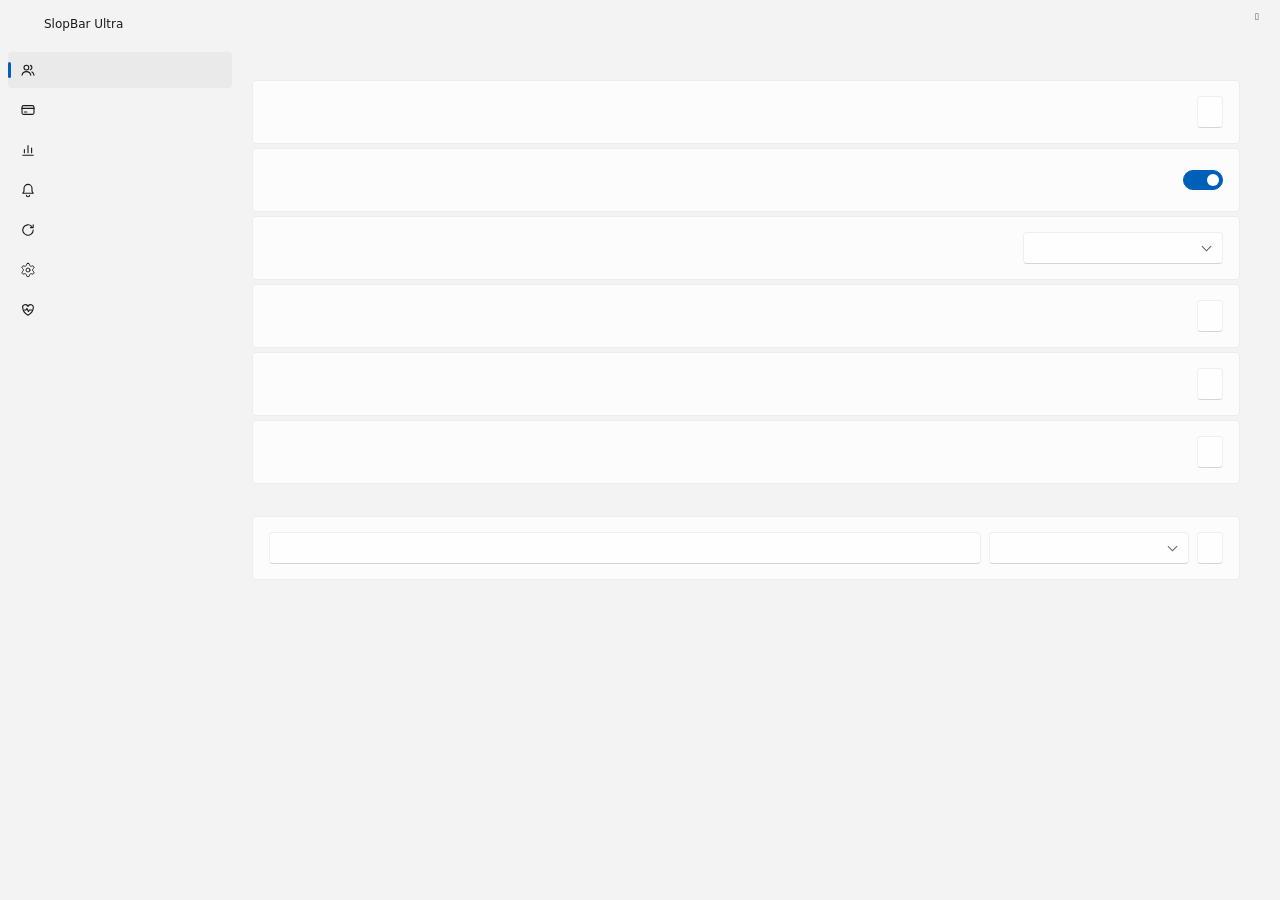
==== commit a5c17f42: "Merge claude/subscription-value: another computer's sign-ins at the top of Accounts" ====
--- a/src/settings.html
+++ b/src/settings.html
@@ -2,14 +2,14 @@
 <html lang="en">
 <head>
   <meta charset="utf-8" />
-  <title>SlopBar</title>
+  <title>SlopBar Ultra</title>
   <link rel="stylesheet" href="settings.css" />
 </head>
 <body>
   <!-- Title bar drawn on the window's Mica, like the Settings app's. -->
   <div class="titlebar" data-tauri-drag-region>
     <img src="icon.png" alt="" width="16" height="16" data-tauri-drag-region />
-    <span data-tauri-drag-region>SlopBar</span>
+    <span data-tauri-drag-region>SlopBar Ultra</span>
     <button id="close" class="caption" data-i18n-title="close">&#xE8BB;</button>
   </div>
   <div class="shell">
@@ -334,6 +334,13 @@
             <button class="btn" id="hotkey-save" data-i18n="hotkeySave"></button>
           </div>
         </div>
+        <div class="row">
+          <div class="title"><label for="compact-hotkey" data-i18n="compactShortcut"></label><small id="compact-hotkey-hint"></small></div>
+          <div class="presence-path hotkey">
+            <input type="text" id="compact-hotkey" spellcheck="false" />
+            <button class="btn" id="compact-hotkey-save" data-i18n="hotkeySave"></button>
+          </div>
+        </div>
       </div>
 
       <h2 data-i18n="sUpdates"></h2>
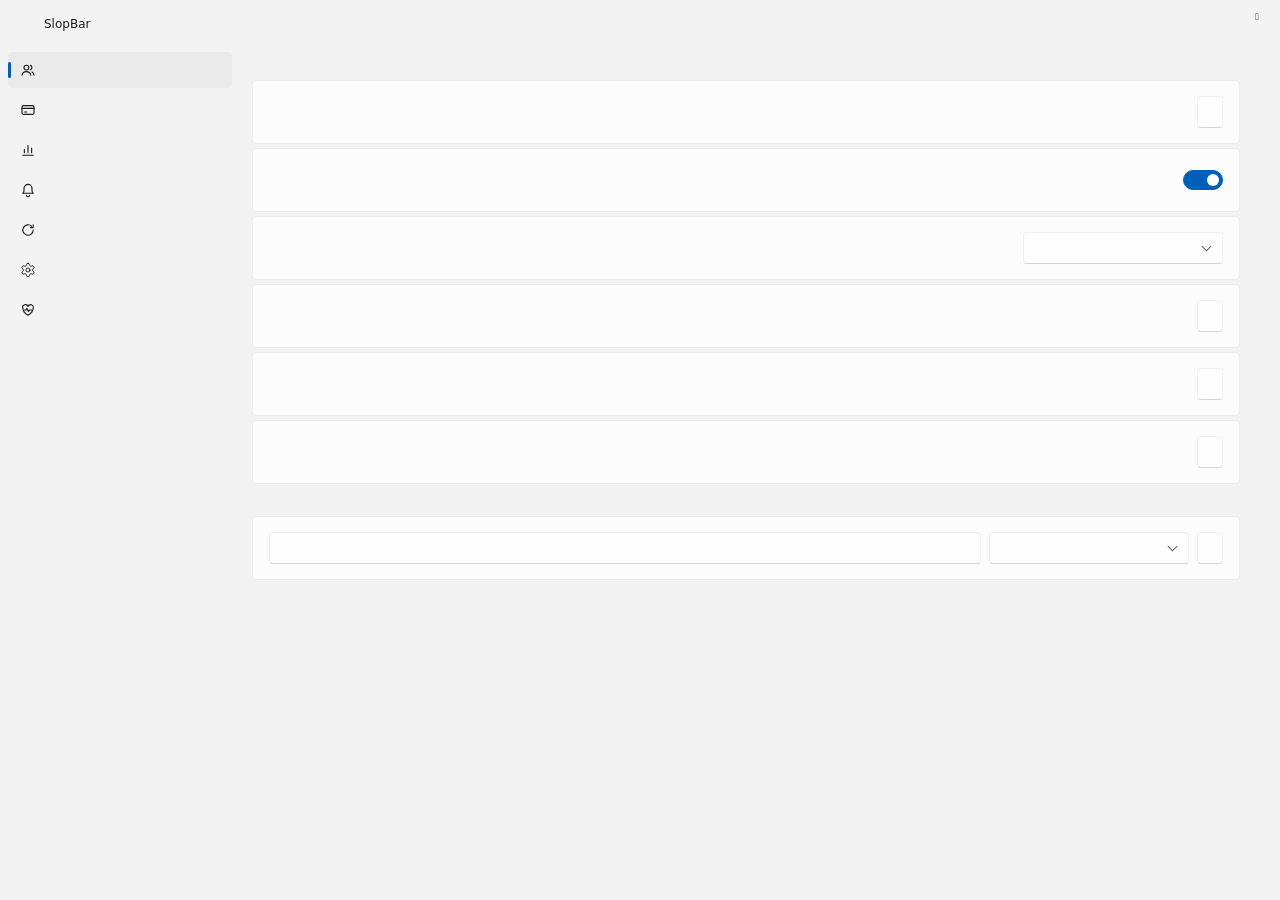
==== commit 1b191870: "Flag an account in use on more than one machine at once The presence records already say which accou" ====
--- a/src/settings.html
+++ b/src/settings.html
@@ -2,14 +2,14 @@
 <html lang="en">
 <head>
   <meta charset="utf-8" />
-  <title>SlopBar Ultra</title>
+  <title>SlopBar</title>
   <link rel="stylesheet" href="settings.css" />
 </head>
 <body>
   <!-- Title bar drawn on the window's Mica, like the Settings app's. -->
   <div class="titlebar" data-tauri-drag-region>
     <img src="icon.png" alt="" width="16" height="16" data-tauri-drag-region />
-    <span data-tauri-drag-region>SlopBar Ultra</span>
+    <span data-tauri-drag-region>SlopBar</span>
     <button id="close" class="caption" data-i18n-title="close">&#xE8BB;</button>
   </div>
   <div class="shell">
@@ -169,6 +169,10 @@
           <input type="checkbox" class="switch" id="notify-unexpected_use" />
         </div>
         <div class="row">
+          <div class="title"><label for="notify-multi_machine" data-i18n="notifyOverlap"></label><small data-i18n="notifyOverlapHint"></small></div>
+          <input type="checkbox" class="switch" id="notify-multi_machine" />
+        </div>
+        <div class="row">
           <div class="title"><label for="notify-renewals" data-i18n="notifyRenewals"></label><small data-i18n="notifyRenewalsHint"></small></div>
           <input type="checkbox" class="switch" id="notify-renewals" />
         </div>
--- a/src/settings.css
+++ b/src/settings.css
@@ -364,6 +364,8 @@
 .presence-path input:focus { outline: none; border-bottom: 2px solid var(--accent); }
 .chip.elsewhere { background: transparent; border-color: var(--ok); color: var(--ok); }
 .chip.outside { background: transparent; border-color: var(--warn); color: var(--warn); }
+.chip.overlap { background: transparent; border-color: var(--warn); color: var(--warn); font-weight: 600; }
+.overlap-icon { font-family: "Segoe Fluent Icons", "Segoe MDL2 Assets"; font-size: 0.9em; vertical-align: -1px; }
 .chip.unexpected { background: transparent; border-color: var(--bad); color: var(--bad); }
 .web-use { display: inline-flex; align-items: center; gap: 4px; align-self: flex-start; cursor: pointer; }
 
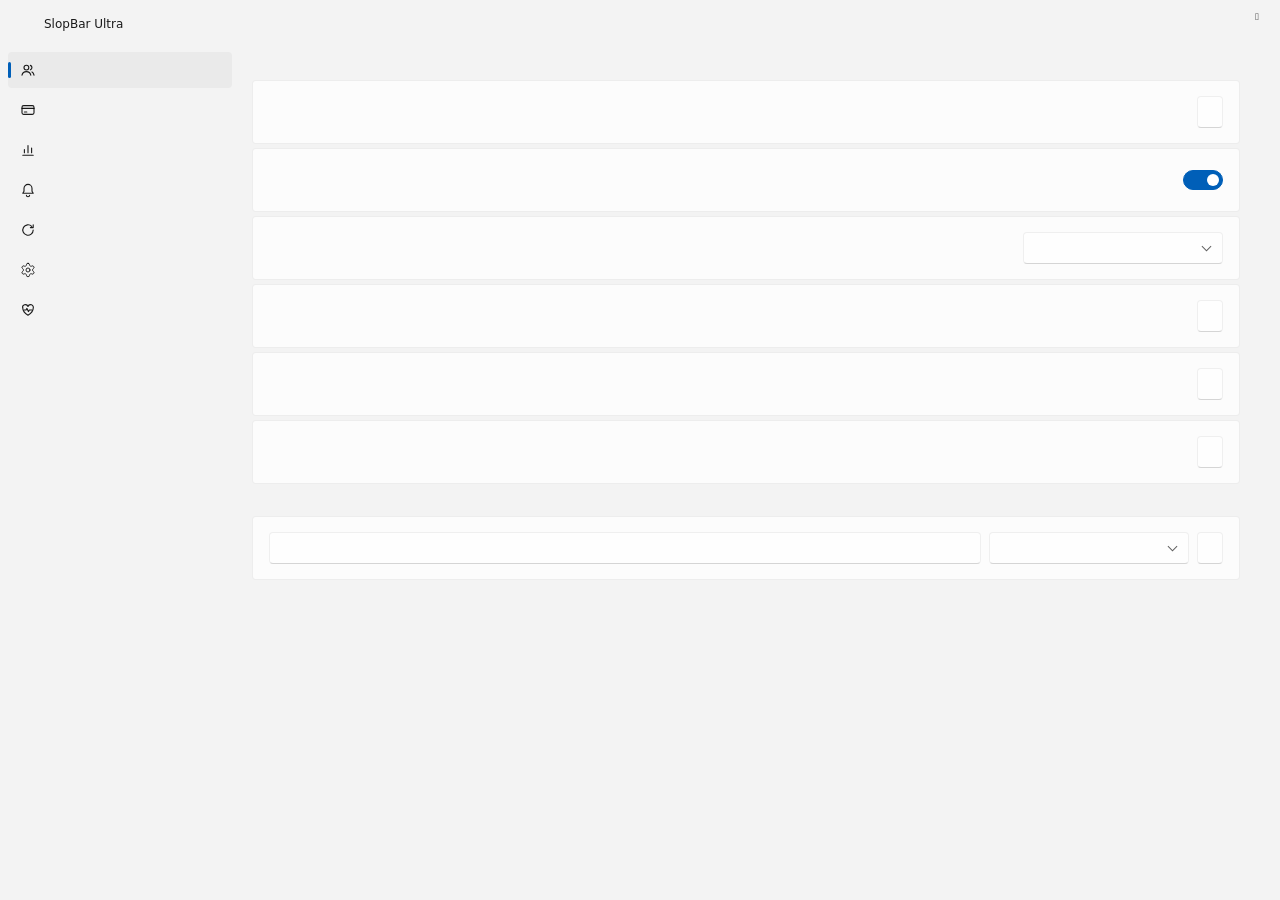
==== commit 5b1bdcf4: "Merge claude/subscription-value: flag an account in use on more than one machine at once Co-Authored" ====
--- a/src/settings.html
+++ b/src/settings.html
@@ -2,14 +2,14 @@
 <html lang="en">
 <head>
   <meta charset="utf-8" />
-  <title>SlopBar</title>
+  <title>SlopBar Ultra</title>
   <link rel="stylesheet" href="settings.css" />
 </head>
 <body>
   <!-- Title bar drawn on the window's Mica, like the Settings app's. -->
   <div class="titlebar" data-tauri-drag-region>
     <img src="icon.png" alt="" width="16" height="16" data-tauri-drag-region />
-    <span data-tauri-drag-region>SlopBar</span>
+    <span data-tauri-drag-region>SlopBar Ultra</span>
     <button id="close" class="caption" data-i18n-title="close">&#xE8BB;</button>
   </div>
   <div class="shell">
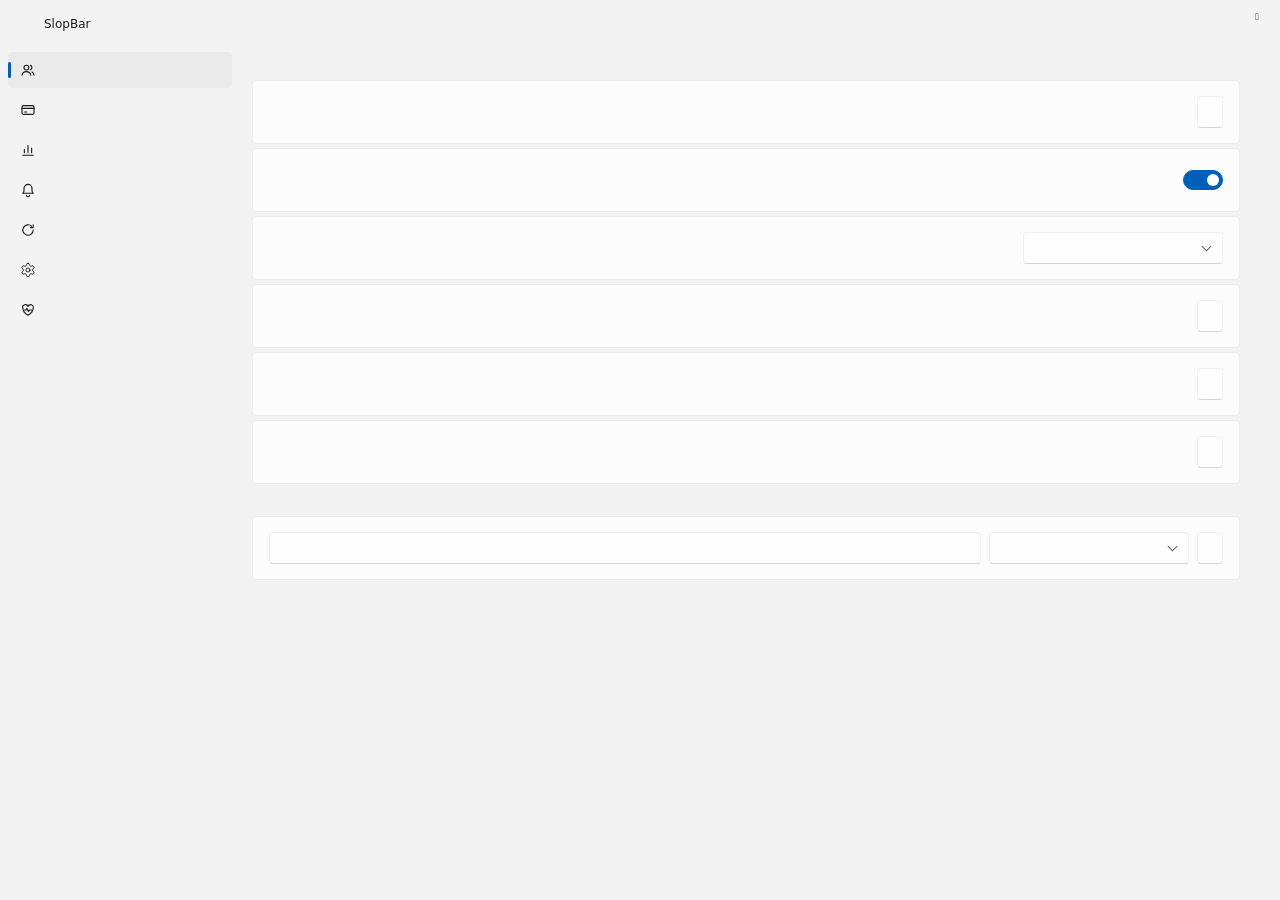
==== commit 30589788: "Show the desktop app's account beside the CLI's, and let Use guide it over "In use" meant only the C" ====
--- a/src/settings.html
+++ b/src/settings.html
@@ -2,14 +2,14 @@
 <html lang="en">
 <head>
   <meta charset="utf-8" />
-  <title>SlopBar Ultra</title>
+  <title>SlopBar</title>
   <link rel="stylesheet" href="settings.css" />
 </head>
 <body>
   <!-- Title bar drawn on the window's Mica, like the Settings app's. -->
   <div class="titlebar" data-tauri-drag-region>
     <img src="icon.png" alt="" width="16" height="16" data-tauri-drag-region />
-    <span data-tauri-drag-region>SlopBar Ultra</span>
+    <span data-tauri-drag-region>SlopBar</span>
     <button id="close" class="caption" data-i18n-title="close">&#xE8BB;</button>
   </div>
   <div class="shell">
@@ -258,6 +258,10 @@
           <div class="title"><label for="auto-monitoring" data-i18n="autoMonitoring"></label><small data-i18n="autoMonitoringHint"></small></div>
           <input type="checkbox" class="switch" id="auto-monitoring" />
         </div>
+        <div class="row">
+          <div class="title"><label for="switch-desktop" data-i18n="switchDesktop"></label><small data-i18n="switchDesktopHint"></small></div>
+          <input type="checkbox" class="switch" id="switch-desktop" />
+        </div>
       </div>
       <h2 data-i18n="sProviders"></h2>
       <div class="group">
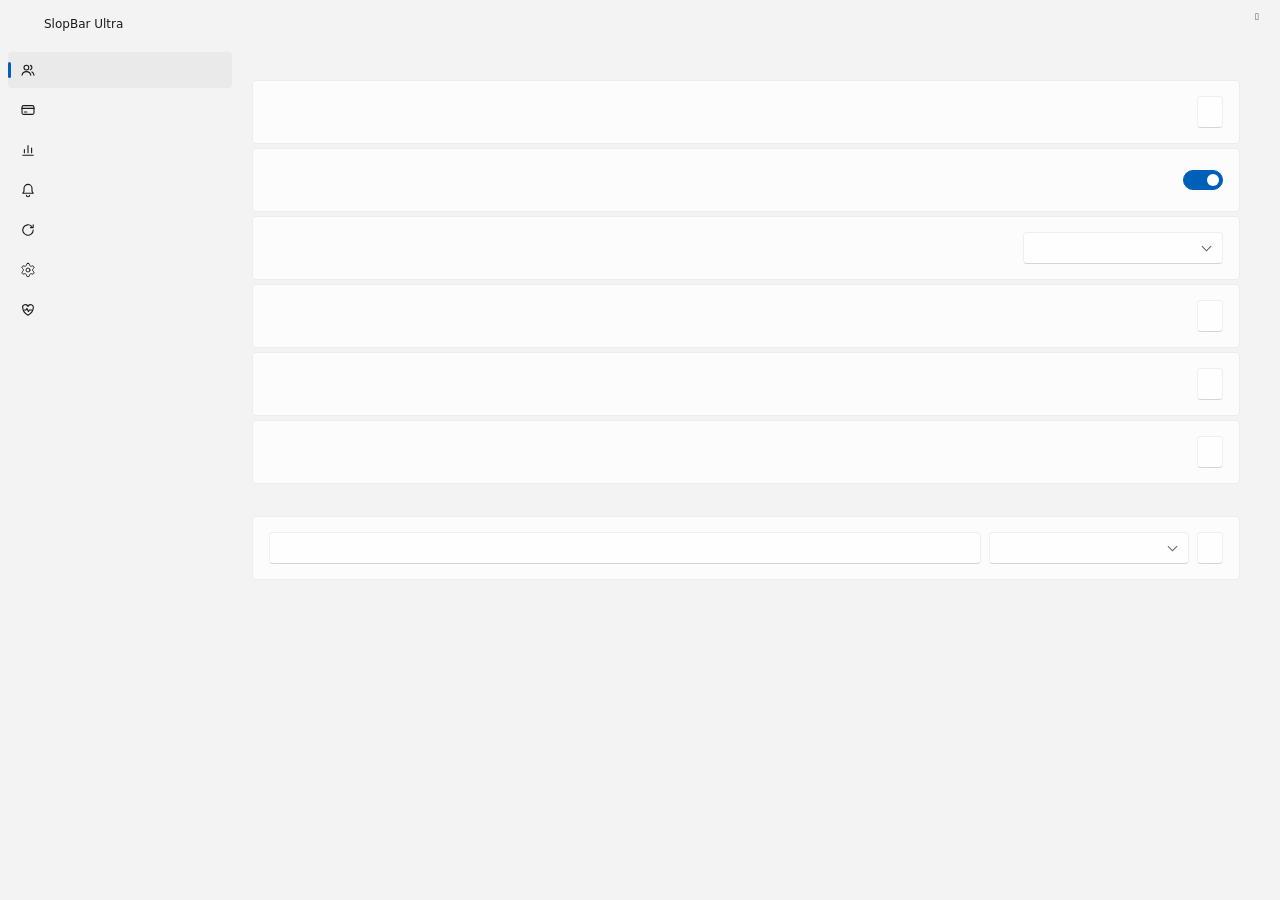
==== commit ede8284b: "Merge claude/subscription-value: show the desktop app's account beside the CLI's; Use can guide it o" ====
--- a/src/settings.html
+++ b/src/settings.html
@@ -2,14 +2,14 @@
 <html lang="en">
 <head>
   <meta charset="utf-8" />
-  <title>SlopBar</title>
+  <title>SlopBar Ultra</title>
   <link rel="stylesheet" href="settings.css" />
 </head>
 <body>
   <!-- Title bar drawn on the window's Mica, like the Settings app's. -->
   <div class="titlebar" data-tauri-drag-region>
     <img src="icon.png" alt="" width="16" height="16" data-tauri-drag-region />
-    <span data-tauri-drag-region>SlopBar</span>
+    <span data-tauri-drag-region>SlopBar Ultra</span>
     <button id="close" class="caption" data-i18n-title="close">&#xE8BB;</button>
   </div>
   <div class="shell">
